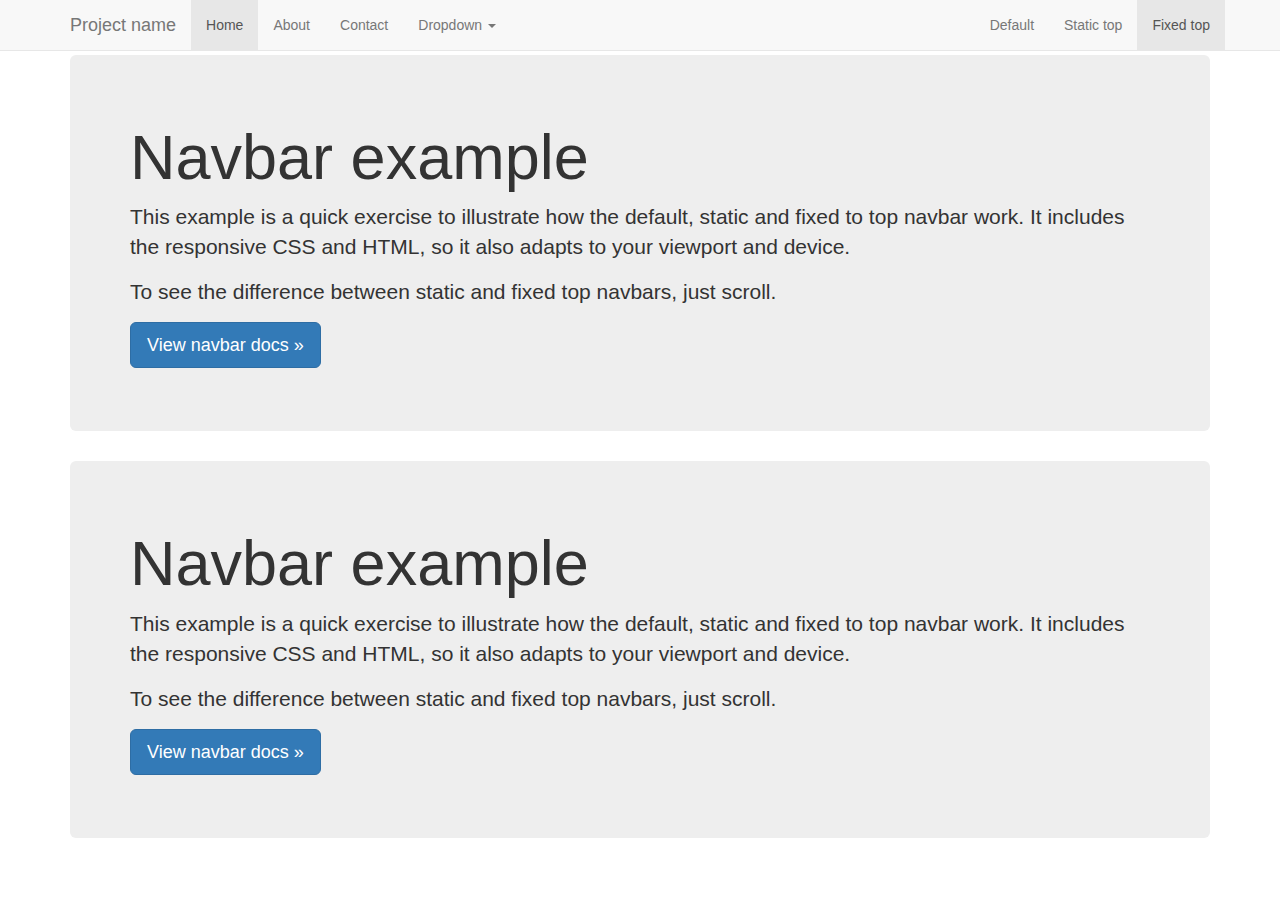
==== index.html @ 256a324c "Uploading initial files to GitHub" ====
<!DOCTYPE html>
<html lang="en">
  <head>
    <meta charset="utf-8">
    <meta http-equiv="X-UA-Compatible" content="IE=edge">
    <meta name="viewport" content="width=device-width, initial-scale=1">
    <!-- The above 3 meta tags *must* come first in the head; any other head content must come *after* these tags -->
    <meta name="description" content="">
    <meta name="author" content="">
    <link rel="icon" href=#>

    <title>Bootstrap Timer</title>

    <!-- Bootstrap core CSS -->
    <link href="/css/bootstrap.min.css" rel="stylesheet">

    <!-- IE10 viewport hack for Surface/desktop Windows 8 bug -->
    <link href="/css/ie10-viewport-bug-workaround.css" rel="stylesheet">

    <!-- Custom styles for this template -->
    <link href="jumbotron.css" rel="stylesheet">

    <!-- Loading js -->  
    <script src="/js/ie-emulation-modes-warning.js"></script>

  </head>

  <body>
        
    <!-- Fixed navbar -->
    <nav class="navbar navbar-default navbar-fixed-top">
      <div class="container">
        <div class="navbar-header">
          <button type="button" class="navbar-toggle collapsed" data-toggle="collapse" data-target="#navbar" aria-expanded="false" aria-controls="navbar">
            <span class="sr-only">Toggle navigation</span>
            <span class="icon-bar"></span>
            <span class="icon-bar"></span>
            <span class="icon-bar"></span>
          </button>
          <a class="navbar-brand" href="#">Project name</a>
        </div>
        <div id="navbar" class="navbar-collapse collapse">
          <ul class="nav navbar-nav">
            <li class="active"><a href="#">Home</a></li>
            <li><a href="#about">About</a></li>
            <li><a href="#contact">Contact</a></li>
            <li class="dropdown">
              <a href="#" class="dropdown-toggle" data-toggle="dropdown" role="button" aria-haspopup="true" aria-expanded="false">Dropdown <span class="caret"></span></a>
              <ul class="dropdown-menu">
                <li><a href="#">Action</a></li>
                <li><a href="#">Another action</a></li>
                <li><a href="#">Something else here</a></li>
                <li role="separator" class="divider"></li>
                <li class="dropdown-header">Nav header</li>
                <li><a href="#">Separated link</a></li>
                <li><a href="#">One more separated link</a></li>
              </ul>
            </li>
          </ul>
          <ul class="nav navbar-nav navbar-right">
            <li><a href="../navbar/">Default</a></li>
            <li><a href="../navbar-static-top/">Static top</a></li>
            <li class="active"><a href="./">Fixed top <span class="sr-only">(current)</span></a></li>
          </ul>
        </div><!--/.nav-collapse -->
      </div>
    </nav>
    <!-- End Fixed navbar -->

    <!-- Main component for a primary marketing message or call to action -->  
    <!-- container #1 --> 
    <div class="container">

      <!-- (added margin-top to align w/ Nav-bar) --> 
      <div class="jumbotron" style="margin-top: 55px;">
        <h1>Navbar example</h1>
        <p>This example is a quick exercise to illustrate how the default, static and fixed to top navbar work. It includes the responsive CSS and HTML, so it also adapts to your viewport and device.</p>
        <p>To see the difference between static and fixed top navbars, just scroll.</p>
        <p>
          <a class="btn btn-lg btn-primary" href=# role="button">View navbar docs &raquo;</a>
        </p>
      </div>

    </div> 
    <!-- /container #1 -->
      
      
    <!-- container #2 --> 
    <div class="container ">
        
      <div class="jumbotron">
        <h1>Navbar example</h1>
        <p>This example is a quick exercise to illustrate how the default, static and fixed to top navbar work. It includes the responsive CSS and HTML, so it also adapts to your viewport and device.</p>
        <p>To see the difference between static and fixed top navbars, just scroll.</p>
        <p>
          <a class="btn btn-lg btn-primary" href=# role="button">View navbar docs &raquo;</a>
        </p>
      </div>

    </div> 
    <!-- /container #2 -->
    
        
<!-- </div> -->
<!-- End Top Padding -->
          
      
      
      
      
      
      
      
    <!-- Bootstrap core JavaScript
    ================================================== -->
    <!-- Placed at the end of the document so the pages load faster -->
    <script src="https://ajax.googleapis.com/ajax/libs/jquery/1.12.4/jquery.min.js"></script>
    <script>window.jQuery || document.write('<script src="/js/vendor/jquery.min.js"><\/script>')</script>
    <script src="/js/bootstrap.min.js"></script>
    <!-- IE10 viewport hack for Surface/desktop Windows 8 bug -->
    <script src="/js/ie10-viewport-bug-workaround.js"></script>
  </body>
</html>
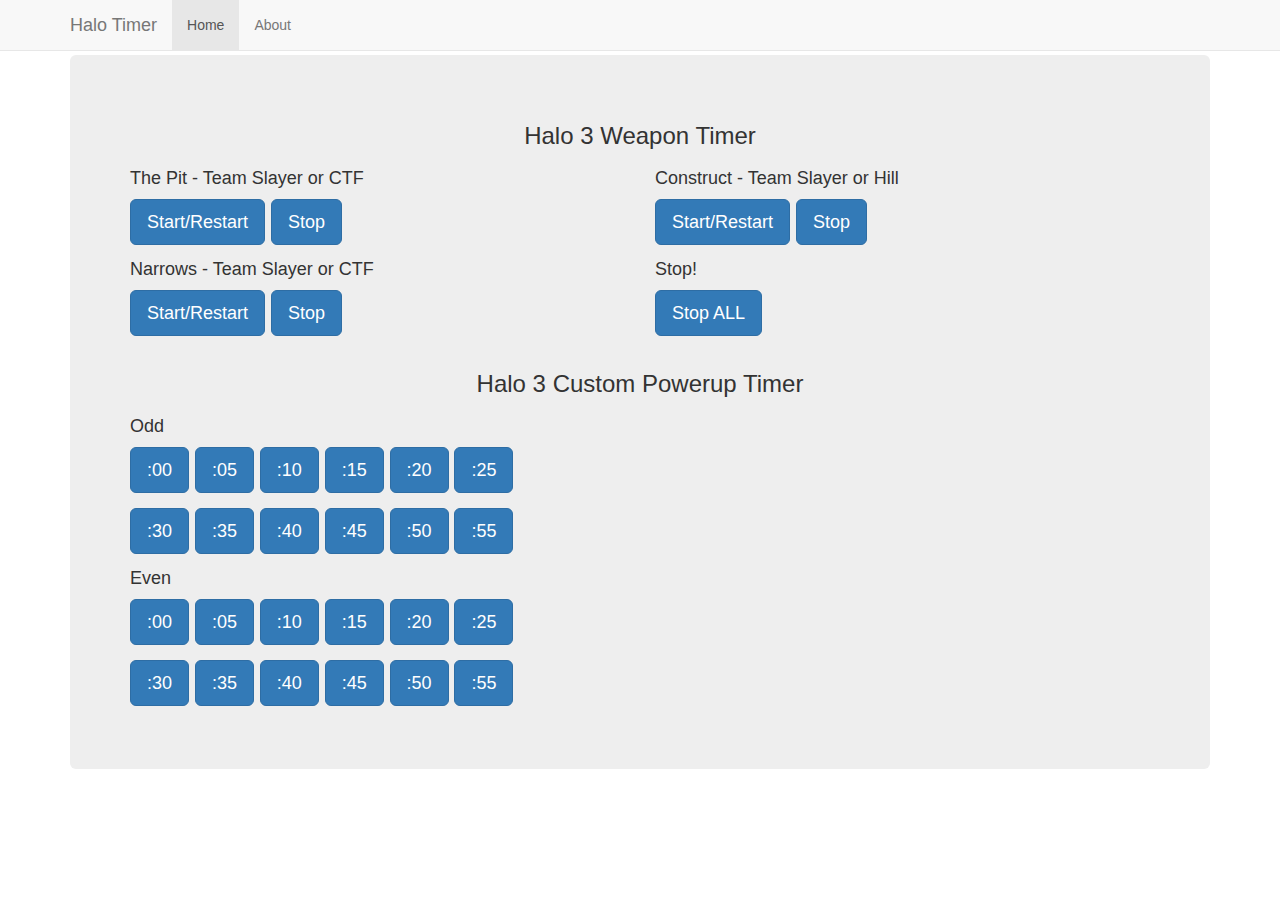
==== commit ce384ffd: "Created the Layout" ====
--- a/index.html
+++ b/index.html
@@ -9,7 +9,7 @@
     <meta name="author" content="">
     <link rel="icon" href=#>
 
-    <title>Bootstrap Timer</title>
+    <title>Halo 3 Weapon Timer</title>
 
     <!-- Bootstrap core CSS -->
     <link href="/css/bootstrap.min.css" rel="stylesheet">
@@ -37,30 +37,12 @@
             <span class="icon-bar"></span>
             <span class="icon-bar"></span>
           </button>
-          <a class="navbar-brand" href="#">Project name</a>
+          <a class="navbar-brand" href="#">Halo Timer</a>
         </div>
         <div id="navbar" class="navbar-collapse collapse">
           <ul class="nav navbar-nav">
             <li class="active"><a href="#">Home</a></li>
-            <li><a href="#about">About</a></li>
-            <li><a href="#contact">Contact</a></li>
-            <li class="dropdown">
-              <a href="#" class="dropdown-toggle" data-toggle="dropdown" role="button" aria-haspopup="true" aria-expanded="false">Dropdown <span class="caret"></span></a>
-              <ul class="dropdown-menu">
-                <li><a href="#">Action</a></li>
-                <li><a href="#">Another action</a></li>
-                <li><a href="#">Something else here</a></li>
-                <li role="separator" class="divider"></li>
-                <li class="dropdown-header">Nav header</li>
-                <li><a href="#">Separated link</a></li>
-                <li><a href="#">One more separated link</a></li>
-              </ul>
-            </li>
-          </ul>
-          <ul class="nav navbar-nav navbar-right">
-            <li><a href="../navbar/">Default</a></li>
-            <li><a href="../navbar-static-top/">Static top</a></li>
-            <li class="active"><a href="./">Fixed top <span class="sr-only">(current)</span></a></li>
+            <li><a href="#">About</a></li>
           </ul>
         </div><!--/.nav-collapse -->
       </div>
@@ -72,39 +54,160 @@
     <div class="container">
 
       <!-- (added margin-top to align w/ Nav-bar) --> 
-      <div class="jumbotron" style="margin-top: 55px;">
-        <h1>Navbar example</h1>
-        <p>This example is a quick exercise to illustrate how the default, static and fixed to top navbar work. It includes the responsive CSS and HTML, so it also adapts to your viewport and device.</p>
-        <p>To see the difference between static and fixed top navbars, just scroll.</p>
-        <p>
-          <a class="btn btn-lg btn-primary" href=# role="button">View navbar docs &raquo;</a>
-        </p>
+      <div class="jumbotron" style="margin-top: 55px;"> 
+        
+        <!-- Container Title -->  
+        <h3 class="text-center">Halo 3 Weapon Timer</h3>
+        
+        <!-- Row System for Layout -->   
+        <div class="row marketing">
+          
+          <!-- Column #1 -->     
+          <div class="col-xs-6">
+            
+            <!-- Small Subtitle and two Buttons -->  
+            <h4>The Pit - Team Slayer or CTF</h4>
+              
+            <p>
+            <a class="btn btn-lg btn-primary" href="#" role="button">Start/Restart</a>
+            <a class="btn btn-lg btn-primary" href="#" role="button">Stop</a>      
+            </p>
+            <!-- END Small Subtitle and two Buttons -->
+              
+            <!-- Small Subtitle and two Buttons -->  
+            <h4>Narrows - Team Slayer or CTF</h4>
+              
+            <p>
+            <a class="btn btn-lg btn-primary" href="#" role="button">Start/Restart</a>
+            <a class="btn btn-lg btn-primary" href="#" role="button">Stop</a>      
+            </p>
+            <!-- END Small Subtitle and two Buttons -->
+
+        </div>
+        <!-- END Column #1 -->
+              
+        <!-- Column #2 -->     
+        <div class="col-xs-6">
+            
+            <!-- Small Subtitle and two Buttons -->  
+            <h4>Construct - Team Slayer or Hill</h4>
+              
+            <p>
+            <a class="btn btn-lg btn-primary" href="#" role="button">Start/Restart</a>
+            <a class="btn btn-lg btn-primary" href="#" role="button">Stop</a>      
+            </p>
+            <!-- END Small Subtitle and two Buttons -->
+              
+            <!-- Small Subtitle and two Buttons -->  
+            <h4>Stop!</h4>
+              
+            <p>
+            <a class="btn btn-lg btn-primary" href="#" role="button">Stop ALL</a>      
+            </p>
+            <!-- END Small Subtitle and two Buttons -->
+              
+         
+        </div>
+        <!-- END Column #1 -->
+      </div> 
+      <!-- END Row #1 -->  
+          
+          <h3 class="text-center">Halo 3 Custom Powerup Timer</h3>
+              
+            
+             
+          
+          <!-- Row #2 -->
+          <div class="row">
+              
+        
+              
+          
+          
+              <!-- Column #5 -->
+              <div class="col-xs-12">
+                
+                  <h4> Odd</h4>      
+          
+                  <p>        
+                  <a class="btn btn-lg btn-primary" href="#" role="button">:00</a>  
+                  <a class="btn btn-lg btn-primary" href="#" role="button">:05</a>
+                  
+                  
+                 
+                  <a class="btn btn-lg btn-primary" href="#" role="button">:10</a>  
+                  <a class="btn btn-lg btn-primary" href="#" role="button">:15</a>
+                  
+                  
+                 
+                  <a class="btn btn-lg btn-primary" href="#" role="button">:20</a>  
+                  <a class="btn btn-lg btn-primary" href="#" role="button">:25</a>
+                  </p>
+                  
+                  <p>
+                  <a class="btn btn-lg btn-primary" href="#" role="button">:30</a>  
+                  <a class="btn btn-lg btn-primary" href="#" role="button">:35</a>
+                  
+                  
+                 
+                  <a class="btn btn-lg btn-primary" href="#" role="button">:40</a>  
+                  <a class="btn btn-lg btn-primary" href="#" role="button">:45</a>
+                  
+                  
+                 
+                  <a class="btn btn-lg btn-primary" href="#" role="button">:50</a>  
+                  <a class="btn btn-lg btn-primary" href="#" role="button">:55</a>
+                  </p>
+          
+          <h4>Even</h4>      
+          
+                  <p>        
+                  <a class="btn btn-lg btn-primary" href="#" role="button">:00</a>  
+                  <a class="btn btn-lg btn-primary" href="#" role="button">:05</a>
+                  
+                  
+                 
+                  <a class="btn btn-lg btn-primary" href="#" role="button">:10</a>  
+                  <a class="btn btn-lg btn-primary" href="#" role="button">:15</a>
+                  
+                  
+                 
+                  <a class="btn btn-lg btn-primary" href="#" role="button">:20</a>  
+                  <a class="btn btn-lg btn-primary" href="#" role="button">:25</a>
+                  </p>
+                  
+                  <p>
+                  <a class="btn btn-lg btn-primary" href="#" role="button">:30</a>  
+                  <a class="btn btn-lg btn-primary" href="#" role="button">:35</a>
+                  
+                  
+                 
+                  <a class="btn btn-lg btn-primary" href="#" role="button">:40</a>  
+                  <a class="btn btn-lg btn-primary" href="#" role="button">:45</a>
+                  
+                  
+                 
+                  <a class="btn btn-lg btn-primary" href="#" role="button">:50</a>  
+                  <a class="btn btn-lg btn-primary" href="#" role="button">:55</a>
+                  </p>
+          
+              </div>
+              <!-- END Column #5 -->
+              
+              
+              
+              
+              
+          
+          </div>
+          <!-- END Row #2 -->
+          
       </div>
-
+      <!-- END Jumbotron -->
     </div> 
     <!-- /container #1 -->
       
-      
-    <!-- container #2 --> 
-    <div class="container ">
-        
-      <div class="jumbotron">
-        <h1>Navbar example</h1>
-        <p>This example is a quick exercise to illustrate how the default, static and fixed to top navbar work. It includes the responsive CSS and HTML, so it also adapts to your viewport and device.</p>
-        <p>To see the difference between static and fixed top navbars, just scroll.</p>
-        <p>
-          <a class="btn btn-lg btn-primary" href=# role="button">View navbar docs &raquo;</a>
-        </p>
-      </div>
-
-    </div> 
-    <!-- /container #2 -->
     
-        
-<!-- </div> -->
-<!-- End Top Padding -->
-          
-      
       
       
       
